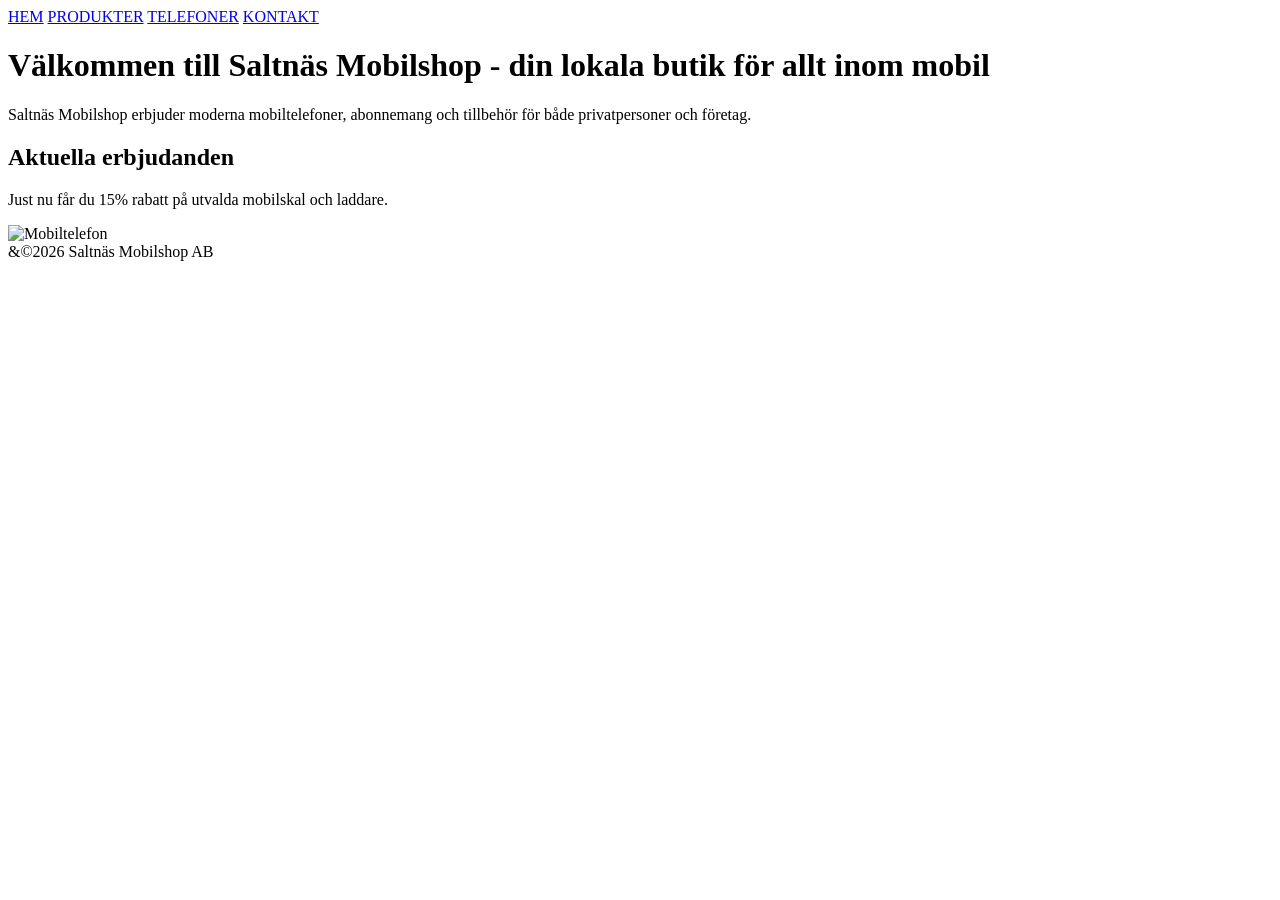
==== index.html @ f7913338 "Add files via upload" ====
<!DOCTYPE html>
<html lang="sv">

<head>
<title>
CSS-styrd sida </title>
<meta charset="UTF-8">
<meta name="viewport" content="width=device-width, initial-scale=1.0">

<link rel="stylesheet" href="style.css">
</head>

<body>

 <div id="container"> 
  <div id="header">  </div>
  <div id="nav">

<a href="index.html">HEM</a>
<a href="produkter.html">PRODUKTER</a>
<a href="telefoner.html">TELEFONER</a>
<a href="kontakt.html">KONTAKT</a>

 </div>
  <div id="content">

<h1> Välkommen till Saltnäs Mobilshop - din lokala butik för allt inom mobil </h1>

<p> Saltnäs Mobilshop erbjuder moderna mobiltelefoner, abonnemang och tillbehör för både privatpersoner och företag. </p>

<h2> Aktuella erbjudanden </h2>
<p> Just nu får du 15% rabatt på utvalda mobilskal och laddare. </p>  

<img src="OnePlus-2.jpg" alt="Mobiltelefon" width="300">

</div>

  <div id="footer"> 

&&copy;2026 Saltnäs Mobilshop AB
 </div>

</div>

</body>
</html>
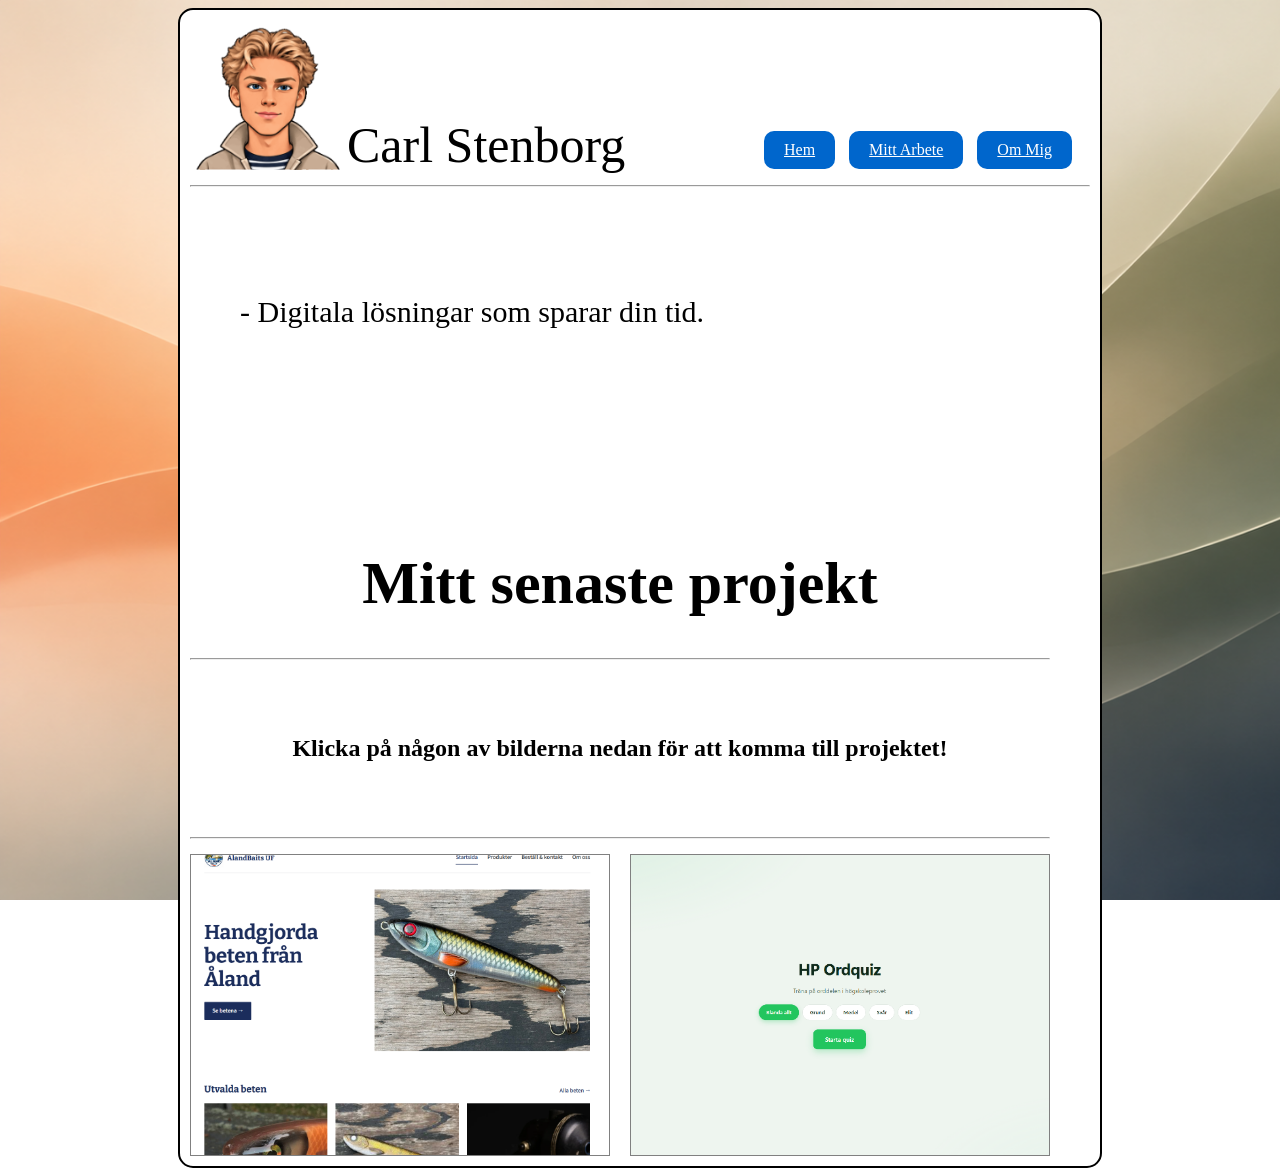
==== commit e0ce7550: "Add files via upload" ====
--- a/index.html
+++ b/index.html
@@ -1,46 +1,94 @@
 <!DOCTYPE html>
-<html lang="sv">
-
+<html>
 <head>
-<title>
-CSS-styrd sida </title>
+<title> Carl Stenborg Portfolio </title>
 <meta charset="UTF-8">
 <meta name="viewport" content="width=device-width, initial-scale=1.0">
+
 
 <link rel="stylesheet" href="style.css">
 </head>
 
 <body>
 
- <div id="container"> 
-  <div id="header">  </div>
-  <div id="nav">
+<div id="container"> 
 
-<a href="index.html">HEM</a>
-<a href="produkter.html">PRODUKTER</a>
-<a href="telefoner.html">TELEFONER</a>
-<a href="kontakt.html">KONTAKT</a>
+<table width="890px">
+<tr> 
 
- </div>
-  <div id="content">
+<td width="150px"><img src="ansikte.png" style="width: 150px; height:auto;">
+</td>
+<td class="heading" valign="bottom" align="left">Carl Stenborg </td>
 
-<h1> Välkommen till Saltnäs Mobilshop - din lokala butik för allt inom mobil </h1>
+<div id="nav">
 
-<p> Saltnäs Mobilshop erbjuder moderna mobiltelefoner, abonnemang och tillbehör för både privatpersoner och företag. </p>
+<td class="nav" align="right" valign="bottom" height="150px"> 
 
-<h2> Aktuella erbjudanden </h2>
-<p> Just nu får du 15% rabatt på utvalda mobilskal och laddare. </p>  
+<a href="index.html"> Hem </a>
+<a href="arbete.html"> Mitt Arbete </a>
+<a href="mig.html"> Om Mig </a>
+ 
 
-<img src="OnePlus-2.jpg" alt="Mobiltelefon" width="300">
+</td>
+</table>
+
+<hr>
+
+<div class="pr">
+
+
+<pr>
+- Digitala lösningar som sparar din tid.
+</pr>
+    </div>
+
+<div class="h1">
+
+    <h1>
+    Mitt senaste projekt
+    </h1>  
+
+<hr 
 
 </div>
 
-  <div id="footer"> 
+<div class="h2">
 
-&&copy;2026 Saltnäs Mobilshop AB
- </div>
+    <h2>Klicka på någon av bilderna nedan för att komma till projektet! </h2>
 
 </div>
 
+<hr>
+
+
+<div class="bild-container">
+
+    <a href="https://stenborgcarl08-oss.github.io/Alandbaits/index.html" class="bild-cell" target=""_blank">
+        <img src="alandbaitsUF.png" alt="Bild 1">
+    </a>
+
+    <a href="https://stenborgcarl08-oss.github.io/Ordquiz" class="bild-cell" target="_blank">
+        <img src="hp_ordquiz.png" alt="Bild 2">
+    </a>
+
+</div>
+
+<div class="pr1>
+
+<pr>
+    Mer om mig och mina projekt hittar du under "Om Mig" och "Mitt Arbete" i menyn.
+</pr>
+  
+</div>
+
+
+
+
 </body>
+
+
+
+
+
+
 </html>
--- a/style.css
+++ b/style.css
@@ -0,0 +1,78 @@
+body {
+background-image:url("bakgrund.png");
+background-size:cover;
+background-attachment:fixed;
+}
+
+#container {
+min-height: 1000px;
+width: 100%;
+max-width: 900px;
+border: solid 2px #000;
+border-radius: 15px;
+margin:0 auto;
+background-color:#FFF;
+padding: 10px;
+}
+
+.heading{
+font-family:Brush Script MT;
+font-size:50px;
+}
+
+.pr{
+font-size:30px;
+padding-top:100px;
+padding-left: 50px;
+
+}
+
+.nav a{
+display: inline-block;
+padding: 10px 20px; 
+margin: 5px;
+background-color:#0066cc;
+color:white;
+tex-decoration: none;
+border-radius:10px;
+}
+
+.nav a:hover{
+background-color:#004c99
+}
+
+.h1{
+    text-align: center;
+    font-size: 30px;
+    padding-right: 40px;
+    padding-top: 180px;
+}
+.h2{
+    text-align: center;
+    font-size: 16px;
+    padding: 40px;
+}
+
+.bild-container {
+    display: flex;
+    gap: 20px;
+    width: 100%;
+}
+
+.bild-cell {
+    width: 50%;
+    display: block;
+    border: 1px solid gray;
+}
+
+.bild-cell img {
+    width: 100%;
+    height: 300px;
+    object-fit: cover;
+    display: block;
+    cursor: pointer;
+}
+
+
+
+
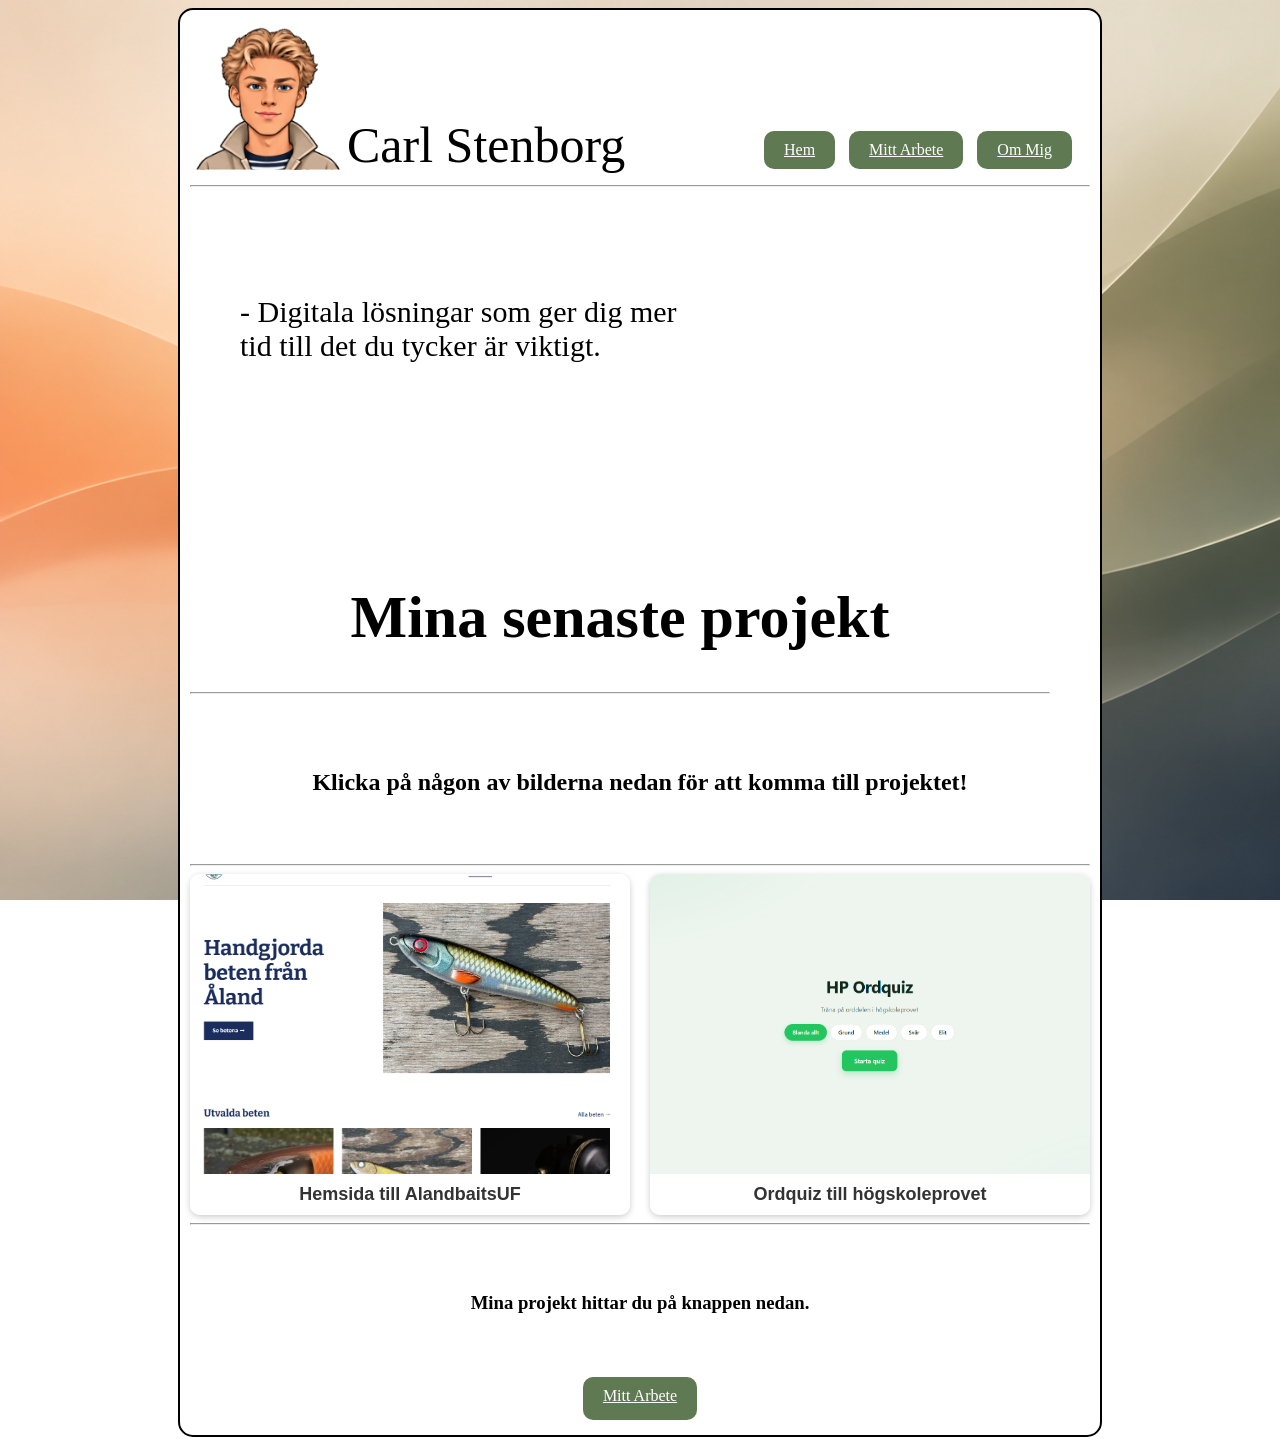
==== commit 942113bf: "Add files via upload" ====
--- a/index.html
+++ b/index.html
@@ -1,94 +1,96 @@
-<!DOCTYPE html>
-<html>
-<head>
-<title> Carl Stenborg Portfolio </title>
-<meta charset="UTF-8">
-<meta name="viewport" content="width=device-width, initial-scale=1.0">
-
-
-<link rel="stylesheet" href="style.css">
-</head>
-
-<body>
-
-<div id="container"> 
-
-<table width="890px">
-<tr> 
-
-<td width="150px"><img src="ansikte.png" style="width: 150px; height:auto;">
-</td>
-<td class="heading" valign="bottom" align="left">Carl Stenborg </td>
-
-<div id="nav">
-
-<td class="nav" align="right" valign="bottom" height="150px"> 
-
-<a href="index.html"> Hem </a>
-<a href="arbete.html"> Mitt Arbete </a>
-<a href="mig.html"> Om Mig </a>
- 
-
-</td>
-</table>
-
-<hr>
-
-<div class="pr">
-
-
-<pr>
-- Digitala lösningar som sparar din tid.
-</pr>
-    </div>
-
-<div class="h1">
-
-    <h1>
-    Mitt senaste projekt
-    </h1>  
-
-<hr 
-
-</div>
-
-<div class="h2">
-
-    <h2>Klicka på någon av bilderna nedan för att komma till projektet! </h2>
-
-</div>
-
-<hr>
-
-
-<div class="bild-container">
-
-    <a href="https://stenborgcarl08-oss.github.io/Alandbaits/index.html" class="bild-cell" target=""_blank">
-        <img src="alandbaitsUF.png" alt="Bild 1">
-    </a>
-
-    <a href="https://stenborgcarl08-oss.github.io/Ordquiz" class="bild-cell" target="_blank">
-        <img src="hp_ordquiz.png" alt="Bild 2">
-    </a>
-
-</div>
-
-<div class="pr1>
-
-<pr>
-    Mer om mig och mina projekt hittar du under "Om Mig" och "Mitt Arbete" i menyn.
-</pr>
-  
-</div>
-
-
-
-
-</body>
-
-
-
-
-
-
-</html>
+<!DOCTYPE html>
+<html>
+<head>
+<title> Carl Stenborg Portfolio </title>
+<meta charset="UTF-8">
+<meta name="viewport" content="width=device-width, initial-scale=1.0">
+
+
+<link rel="stylesheet" href="style.css">
+</head>
+
+<body>
+
+<div id="container"> 
+
+<table width="890px">
+<tr> 
+
+<td width="150px"><img src="ansikte.png" style="width: 150px; height:auto;">
+</td>
+<td class="heading" valign="bottom" align="left">Carl Stenborg </td>
+
+<div id="nav">
+
+<td class="nav" align="right" valign="bottom" height="150px"> 
+
+<a href="index.html"> Hem </a>
+<a href="Mitt_arbete.html"> Mitt Arbete </a>
+<a href="mig.html"> Om Mig </a>
+ 
+
+</td>
+</table>
+
+<hr>
+
+<div class="pr">
+
+
+<pr>
+- Digitala lösningar som ger dig mer tid till det du tycker är viktigt.
+</pr>
+    </div>
+
+<div class="h1">
+
+    <h1>
+    Mina senaste projekt
+    </h1>  
+
+<hr>
+
+</div>
+
+<div class="h2">
+
+    <h2>Klicka på någon av bilderna nedan för att komma till projektet! </h2>
+
+</div>
+
+<hr>
+
+
+<div class="bild-container">
+
+    <a href="https://stenborgcarl08-oss.github.io/Alandbaits/index.html" class="bild-cell" target="_blank">
+        <img src="alandbaitsUF.png" alt="Bild 1">
+        <span class="bild-titel">Hemsida till AlandbaitsUF</span>
+    </a>
+
+    <a href="https://stenborgcarl08-oss.github.io/hp-ordquiz/" class="bild-cell" target="_blank">
+        <img src="hp_ordquiz.png" alt="Bild 2">
+        <span class="bild-titel">Ordquiz till högskoleprovet</span>
+    </a>
+
+
+</div>
+
+<hr>
+
+<div class="h2">
+
+<h3>
+        Mina projekt hittar du på knappen nedan.
+</h3>
+</div>
+
+<div class="button">
+
+<a href="Mitt_arbete.html"> Mitt Arbete </a>
+
+</div>
+
+</body> 
+
+</html>
--- a/style.css
+++ b/style.css
@@ -24,6 +24,7 @@
 font-size:30px;
 padding-top:100px;
 padding-left: 50px;
+max-width: 450px;
 
 }
 
@@ -31,14 +32,14 @@
 display: inline-block;
 padding: 10px 20px; 
 margin: 5px;
-background-color:#0066cc;
+background-color:#5F7A52;
 color:white;
 tex-decoration: none;
 border-radius:10px;
 }
 
 .nav a:hover{
-background-color:#004c99
+background-color: #495b41;
 }
 
 .h1{
@@ -62,17 +63,100 @@
 .bild-cell {
     width: 50%;
     display: block;
-    border: 1px solid gray;
+    border: 1px solid 0066cc;
 }
 
 .bild-cell img {
+    
     width: 100%;
     height: 300px;
     object-fit: cover;
     display: block;
     cursor: pointer;
+    
+}
+.bild-cell {
+    overflow: hidden;              /* zoomen stannar inom ramen */
+    border-radius: 10px;
+    box-shadow: 0 2px 6px rgba(0,0,0,0.2);
+    transition: transform 0.2s, box-shadow 0.2s;
+    border: 1px solid 0066cc;
+}
+
+.bild-cell img {
+    transition: transform 0.3s;
+    border: 1px solid 0066cc;
+}
+
+.bild-cell:hover {
+    transform: translateY(-5px);   /* lyfts upp */
+    box-shadow: 0 8px 20px rgba(0,0,0,0.35);
+}
+
+.bild-cell:hover img {
+    transform: scale(1.05);        /* lätt zoom */
+}
+
+.bild-cell {
+    text-decoration: none;
+}
+
+.bild-titel {
+    display: block;
+    position: relative;            /* hamnar ovanför bilden när den zoomar */
+    background: white;
+    padding: 10px;
+    text-align: center;
+    font-family: Arial, sans-serif;
+    font-weight: bold;
+    font-size: 18px;
+    color: #333;
+}
+
+.button{
+    text-align: center;
+}
+
+.button a{
+   display: inline-block;
+min-width: 74px;   /* + 40px padding = lika bred som knappen på Hem */
+padding: 10px 20px; 
+margin: 5px;
+background-color:#5F7A52;
+color:white;
+tex-decoration: none;
+border-radius:10px; 
+padding-bottom: 15px;
+}
+
+.button a:hover{
+    background-color:#495b41;
 }
 
 
 
+.h4{
+    text-align: center;
+}
 
+.h5{
+    text-align: center;
+    font-size: 40px;
+    padding: 10PX;
+}
+
+.h6{
+    text-align: center;
+    font-size: 20px;
+    padding: 10PX;
+}
+
+.p{
+    text-align: center;
+    font-size: 20px;
+    max-width: 650px;
+    margin: 0 auto;
+}
+
+
+
